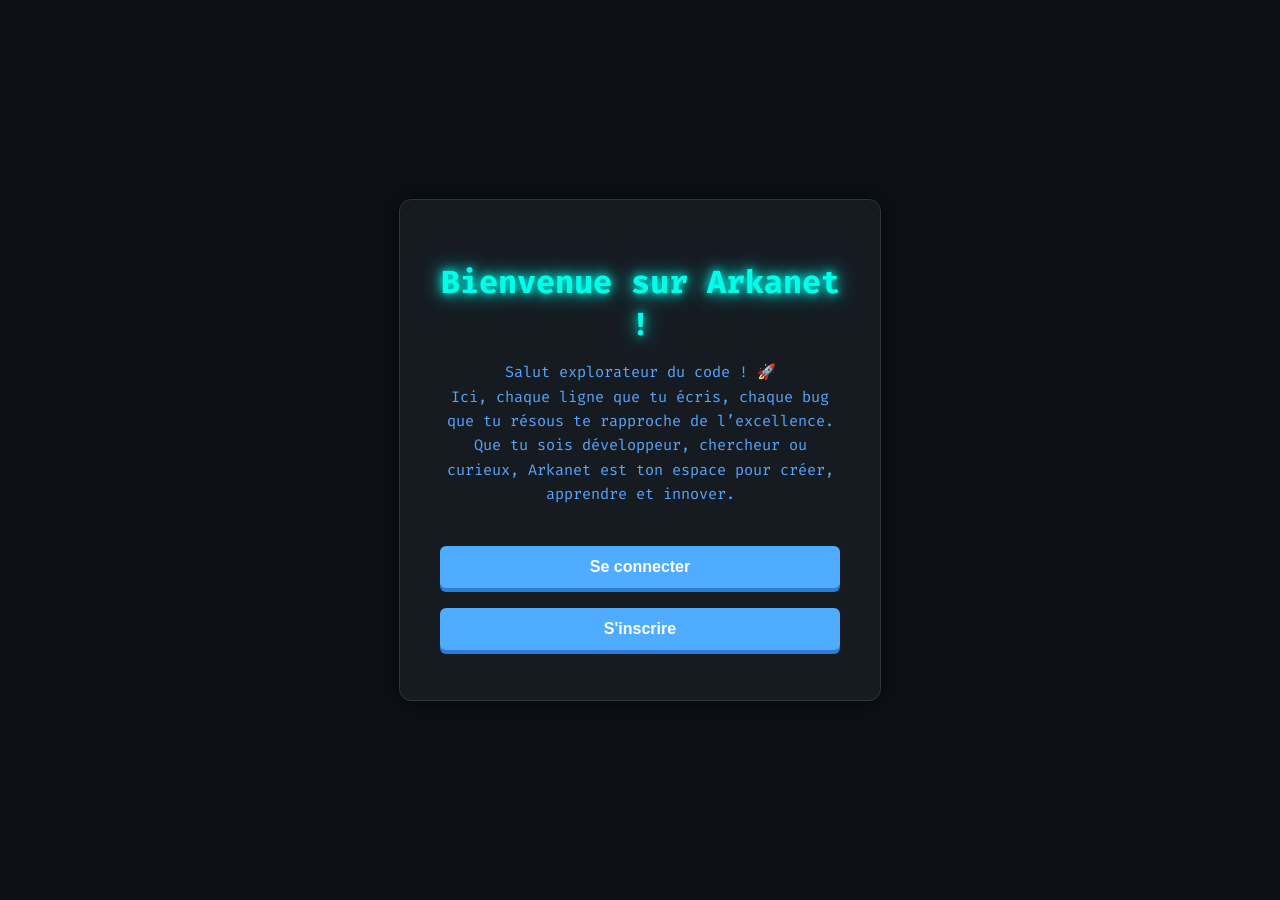
==== index.html @ 3f3c8768 "Rename index (2).html to index.html" ====
<!DOCTYPE html>
<html lang="fr">
<head>
  <meta charset="UTF-8">
  <title>Arkanet - Bienvenue</title>
  <link href="https://fonts.googleapis.com/css2?family=Fira+Code&display=swap" rel="stylesheet">
  <link rel="stylesheet" href="home.css">
</head>
<body>

  <div class="home-container">
    <h1>Bienvenue sur Arkanet !</h1>
    <p class="welcome-msg">
      Salut explorateur du code ! 🚀<br>
      Ici, chaque ligne que tu écris, chaque bug que tu résous te rapproche de l’excellence.  
      Que tu sois développeur, chercheur ou curieux, Arkanet est ton espace pour créer, apprendre et innover.
    </p>

    <div class="btn-group">
      <button id="loginBtn">Se connecter</button>
      <button id="signupBtn">S'inscrire</button>
    </div>
  </div>

  <script src="home.js"></script>
</body>
</html>
---- home.css ----
/* home.css - Style sombre Arch Linux pour la page d'accueil */
body {
  margin: 0;
  font-family: "Fira Code", monospace;
  background: #0d1117;
  color: #c9d1d9;
  display: flex;
  justify-content: center;
  align-items: center;
  height: 100vh;
  text-align: center;
}

.home-container {
  background: #161b22;
  padding: 40px;
  border-radius: 12px;
  width: 400px;
  max-width: 90%;
  box-shadow: 0 0 25px rgba(0,0,0,0.7);
  border: 1px solid #30363d;
}

.home-container h1 {
  color: #00ffea;
  font-size: 2rem;
  margin-bottom: 15px;
  text-shadow: 0 0 10px #00ffea, 0 0 20px #00ffea;
  animation: glow 2.5s infinite alternate;
}

@keyframes glow {
  from { text-shadow: 0 0 5px #00ffea, 0 0 10px #00ffea; }
  to { text-shadow: 0 0 25px #00ffea, 0 0 50px #00ffea; }
}

.welcome-msg {
  font-size: 0.95rem;
  line-height: 1.6;
  margin-bottom: 30px;
  color: #58a6ff;
}

.btn-group button {
  padding: 12px 20px;
  margin: 10px 0;
  width: 100%;
  border: none;
  border-radius: 6px;
  font-weight: bold;
  font-size: 1rem;
  cursor: pointer;
  transition: all 0.2s;
  background: #4facfe;
  color: #fff;
  box-shadow: 0 4px 0 #2b7cd3;
}

.btn-group button:hover {
  background: #007bff;
}

.btn-group button:active {
  transform: translateY(4px);
  box-shadow: 0 0 0 #2b7cd3;
}

/* Responsive */
@media (max-width: 768px) {
  .home-container {
    width: 90%;
    padding: 25px;
  }
}
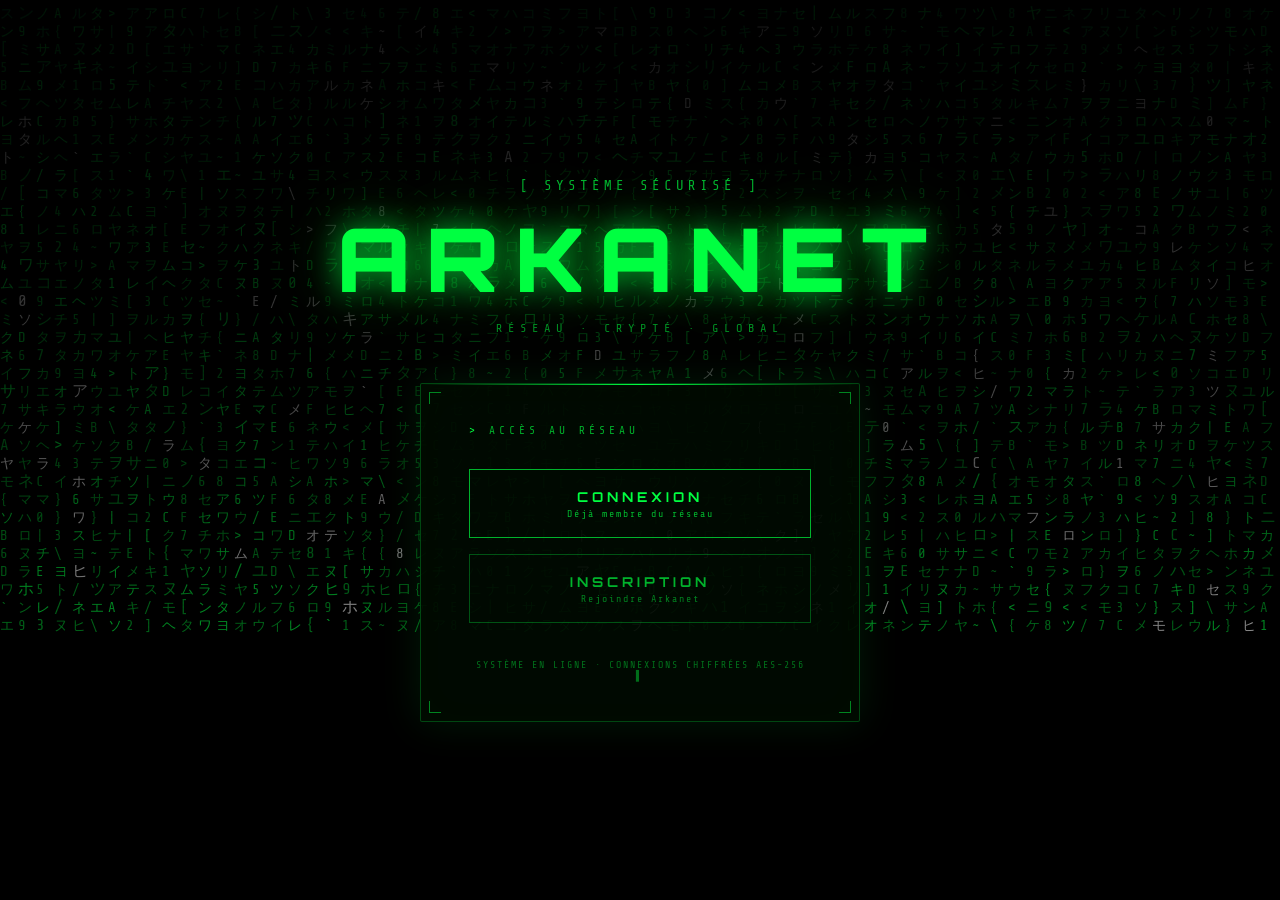
==== commit b66d0522: "Add files via upload" ====
--- a/index.html
+++ b/index.html
@@ -1,27 +1,239 @@
 <!DOCTYPE html>
 <html lang="fr">
 <head>
-  <meta charset="UTF-8">
-  <title>Arkanet - Bienvenue</title>
-  <link href="https://fonts.googleapis.com/css2?family=Fira+Code&display=swap" rel="stylesheet">
-  <link rel="stylesheet" href="home.css">
+  <meta charset="UTF-8" />
+  <meta name="viewport" content="width=device-width, initial-scale=1.0"/>
+  <title>ARKANET</title>
+  <link href="https://fonts.googleapis.com/css2?family=Share+Tech+Mono&family=Orbitron:wght@400;700;900&display=swap" rel="stylesheet"/>
+  <style>
+    :root {
+      --green: #00ff41;
+      --green-dim: #00b32c;
+      --green-dark: #003b0f;
+      --bg: #000000;
+      --card-bg: rgba(0, 10, 2, 0.92);
+      --border: rgba(0,255,65,0.25);
+      --text: #c8ffd4;
+      --glow: 0 0 20px rgba(0,255,65,0.4);
+    }
+    * { margin: 0; padding: 0; box-sizing: border-box; }
+    html, body { width: 100%; height: 100%; overflow: hidden; background: #000; }
+
+    /* ── MATRIX CANVAS ── */
+    #matrix { position: fixed; top: 0; left: 0; width: 100%; height: 100%; z-index: 0; opacity: 0.55; }
+
+    /* ── SCANLINE OVERLAY ── */
+    body::after {
+      content: '';
+      position: fixed; inset: 0; z-index: 1; pointer-events: none;
+      background: repeating-linear-gradient(0deg, transparent, transparent 2px, rgba(0,0,0,0.08) 2px, rgba(0,0,0,0.08) 4px);
+    }
+
+    /* ── MAIN CONTAINER ── */
+    .wrapper {
+      position: relative; z-index: 2;
+      display: flex; flex-direction: column;
+      align-items: center; justify-content: center;
+      height: 100vh; gap: 0;
+      padding: 20px;
+    }
+
+    /* ── LOGO ── */
+    .logo-block { text-align: center; margin-bottom: 48px; animation: fadeDown 0.8s ease both; }
+    .logo-block .logo-icon {
+      font-size: 14px; color: var(--green); font-family: 'Share Tech Mono', monospace;
+      opacity: 0.7; letter-spacing: 4px; margin-bottom: 10px;
+    }
+    .logo-block h1 {
+      font-family: 'Orbitron', monospace; font-weight: 900;
+      font-size: clamp(2.8rem, 8vw, 5.5rem);
+      color: var(--green);
+      letter-spacing: 0.18em;
+      text-shadow: 0 0 30px rgba(0,255,65,0.7), 0 0 60px rgba(0,255,65,0.3), 0 0 100px rgba(0,255,65,0.15);
+      animation: pulse-logo 3s ease-in-out infinite;
+    }
+    .logo-block .tagline {
+      font-family: 'Share Tech Mono', monospace; font-size: 0.75rem;
+      color: var(--green-dim); letter-spacing: 6px; margin-top: 8px;
+      opacity: 0.8;
+    }
+
+    /* ── TERMINAL BORDER CARD ── */
+    .card {
+      background: var(--card-bg);
+      border: 1px solid var(--border);
+      border-radius: 2px;
+      padding: 40px 48px;
+      width: 100%; max-width: 440px;
+      box-shadow: 0 0 40px rgba(0,255,65,0.1), inset 0 0 40px rgba(0,255,65,0.02);
+      animation: fadeUp 0.9s ease 0.2s both;
+      position: relative;
+      overflow: hidden;
+    }
+    .card::before {
+      content: '';
+      position: absolute; top: 0; left: 0; right: 0; height: 1px;
+      background: linear-gradient(90deg, transparent, var(--green), transparent);
+      animation: scan-top 4s linear infinite;
+    }
+    .card-title {
+      font-family: 'Share Tech Mono', monospace;
+      font-size: 0.7rem; color: var(--green-dim);
+      letter-spacing: 4px; margin-bottom: 32px;
+      display: flex; align-items: center; gap: 10px;
+    }
+    .card-title::before { content: '> '; color: var(--green); }
+
+    /* ── BUTTONS ── */
+    .btn-group { display: flex; flex-direction: column; gap: 16px; }
+    .btn {
+      position: relative; display: block; width: 100%;
+      padding: 18px 24px;
+      background: transparent;
+      border: 1px solid var(--green-dim);
+      color: var(--green);
+      font-family: 'Orbitron', monospace; font-size: 0.85rem;
+      font-weight: 700; letter-spacing: 4px;
+      text-align: center; text-decoration: none; cursor: pointer;
+      transition: all 0.25s ease;
+      overflow: hidden;
+    }
+    .btn::before {
+      content: '';
+      position: absolute; inset: 0;
+      background: var(--green);
+      transform: translateX(-105%);
+      transition: transform 0.3s cubic-bezier(0.4,0,0.2,1);
+      z-index: -1;
+    }
+    .btn:hover { color: #000; border-color: var(--green); box-shadow: var(--glow); }
+    .btn:hover::before { transform: translateX(0); }
+    .btn:active { transform: scale(0.98); }
+    .btn-secondary {
+      border-color: rgba(0,255,65,0.3);
+      color: var(--green-dim);
+    }
+    .btn-secondary:hover { color: #000; border-color: var(--green); }
+
+    .btn-label-sub {
+      display: block; font-family: 'Share Tech Mono', monospace;
+      font-size: 0.62rem; font-weight: 400;
+      letter-spacing: 2px; opacity: 0.7; margin-top: 3px;
+    }
+
+    /* ── STATUS BAR ── */
+    .status-bar {
+      margin-top: 36px;
+      font-family: 'Share Tech Mono', monospace; font-size: 0.62rem;
+      color: var(--green-dim); text-align: center; opacity: 0.6;
+      letter-spacing: 2px;
+      animation: blink-cursor 1.2s step-end infinite;
+    }
+
+    /* ── CORNER DECORATIONS ── */
+    .corner { position: absolute; width: 12px; height: 12px; border-color: var(--green); border-style: solid; opacity: 0.5; }
+    .corner-tl { top: 8px; left: 8px; border-width: 1px 0 0 1px; }
+    .corner-tr { top: 8px; right: 8px; border-width: 1px 1px 0 0; }
+    .corner-bl { bottom: 8px; left: 8px; border-width: 0 0 1px 1px; }
+    .corner-br { bottom: 8px; right: 8px; border-width: 0 1px 1px 0; }
+
+    /* ── ANIMATIONS ── */
+    @keyframes fadeDown { from { opacity:0; transform:translateY(-30px); } to { opacity:1; transform:translateY(0); } }
+    @keyframes fadeUp   { from { opacity:0; transform:translateY(30px);  } to { opacity:1; transform:translateY(0); } }
+    @keyframes pulse-logo {
+      0%,100% { text-shadow: 0 0 30px rgba(0,255,65,0.7), 0 0 60px rgba(0,255,65,0.3); }
+      50%      { text-shadow: 0 0 50px rgba(0,255,65,0.9), 0 0 100px rgba(0,255,65,0.5), 0 0 140px rgba(0,255,65,0.2); }
+    }
+    @keyframes scan-top { 0%{opacity:0.3} 50%{opacity:1} 100%{opacity:0.3} }
+    @keyframes blink-cursor { 0%,100%{opacity:0.6} 50%{opacity:0.2} }
+
+    /* ── PAGE TRANSITION ── */
+    .page-out { animation: pageOut 0.5s ease forwards; }
+    @keyframes pageOut { to { opacity:0; transform: scale(0.96); } }
+  </style>
 </head>
 <body>
-
-  <div class="home-container">
-    <h1>Bienvenue sur Arkanet !</h1>
-    <p class="welcome-msg">
-      Salut explorateur du code ! 🚀<br>
-      Ici, chaque ligne que tu écris, chaque bug que tu résous te rapproche de l’excellence.  
-      Que tu sois développeur, chercheur ou curieux, Arkanet est ton espace pour créer, apprendre et innover.
-    </p>
-
-    <div class="btn-group">
-      <button id="loginBtn">Se connecter</button>
-      <button id="signupBtn">S'inscrire</button>
+  <canvas id="matrix"></canvas>
+
+  <div class="wrapper" id="wrapper">
+    <div class="logo-block">
+      <div class="logo-icon">[ SYSTÈME SÉCURISÉ ]</div>
+      <h1>ARKANET</h1>
+      <div class="tagline">RÉSEAU · CRYPTÉ · GLOBAL</div>
+    </div>
+
+    <div class="card">
+      <div class="corner corner-tl"></div>
+      <div class="corner corner-tr"></div>
+      <div class="corner corner-bl"></div>
+      <div class="corner corner-br"></div>
+
+      <div class="card-title">ACCÈS AU RÉSEAU</div>
+
+      <div class="btn-group">
+        <a class="btn" href="login.html" onclick="navigate(event, 'login.html')">
+          CONNEXION
+          <span class="btn-label-sub">Déjà membre du réseau</span>
+        </a>
+        <a class="btn btn-secondary" href="register.html" onclick="navigate(event, 'register.html')">
+          INSCRIPTION
+          <span class="btn-label-sub">Rejoindre Arkanet</span>
+        </a>
+      </div>
+
+      <div class="status-bar" id="status">SYSTÈME EN LIGNE · CONNEXIONS CHIFFRÉES AES-256 ▌</div>
     </div>
   </div>
 
-  <script src="home.js"></script>
+  <script>
+    /* ── MATRIX RAIN ── */
+    (function(){
+      const canvas = document.getElementById('matrix');
+      const ctx = canvas.getContext('2d');
+      const chars = 'アイウエオカキクケコサシスセソタチツテトナニヌネノハヒフヘホマミムメモヤユヨラリルレロワヲン0123456789ABCDEF<>{}[]|/\\~`';
+      let cols, drops;
+
+      function resize(){
+        canvas.width  = window.innerWidth;
+        canvas.height = window.innerHeight;
+        cols  = Math.floor(canvas.width / 18);
+        drops = Array(cols).fill(1);
+      }
+      resize();
+      window.addEventListener('resize', resize);
+
+      function draw(){
+        ctx.fillStyle = 'rgba(0,0,0,0.05)';
+        ctx.fillRect(0,0,canvas.width,canvas.height);
+        for(let i=0; i<cols; i++){
+          const bright = Math.random() > 0.95;
+          ctx.fillStyle = bright ? '#ffffff' : (Math.random() > 0.7 ? '#00ff41' : '#00b32c');
+          ctx.font = `${Math.random()>0.9?16:14}px 'Share Tech Mono', monospace`;
+          ctx.fillText(chars[Math.floor(Math.random()*chars.length)], i*18, drops[i]*18);
+          if(drops[i]*18 > canvas.height && Math.random() > 0.975) drops[i] = 0;
+          drops[i]++;
+        }
+      }
+      setInterval(draw, 45);
+    })();
+
+    /* ── STATUS MESSAGES ── */
+    const msgs = [
+      'SYSTÈME EN LIGNE · CONNEXIONS CHIFFRÉES AES-256 ▌',
+      'ARKANET v3.7.1 · NŒUDS ACTIFS: 1,247 ▌',
+      'PROTOCOLE SÉCURISÉ ÉTABLI · EN ATTENTE D\'AUTHENTIFICATION ▌',
+      'TRAFIC CHIFFRÉ · ANONYMAT GARANTI ▌',
+      'BIENVENUE SUR ARKANET · RÉSEAU GLOBAL SÉCURISÉ ▌'
+    ];
+    let mi = 0;
+    setInterval(()=>{ document.getElementById('status').textContent = msgs[++mi%msgs.length]; }, 3000);
+
+    /* ── SMOOTH NAVIGATION ── */
+    function navigate(e, url){
+      e.preventDefault();
+      document.getElementById('wrapper').classList.add('page-out');
+      setTimeout(()=>{ window.location.href = url; }, 480);
+    }
+  </script>
 </body>
 </html>
